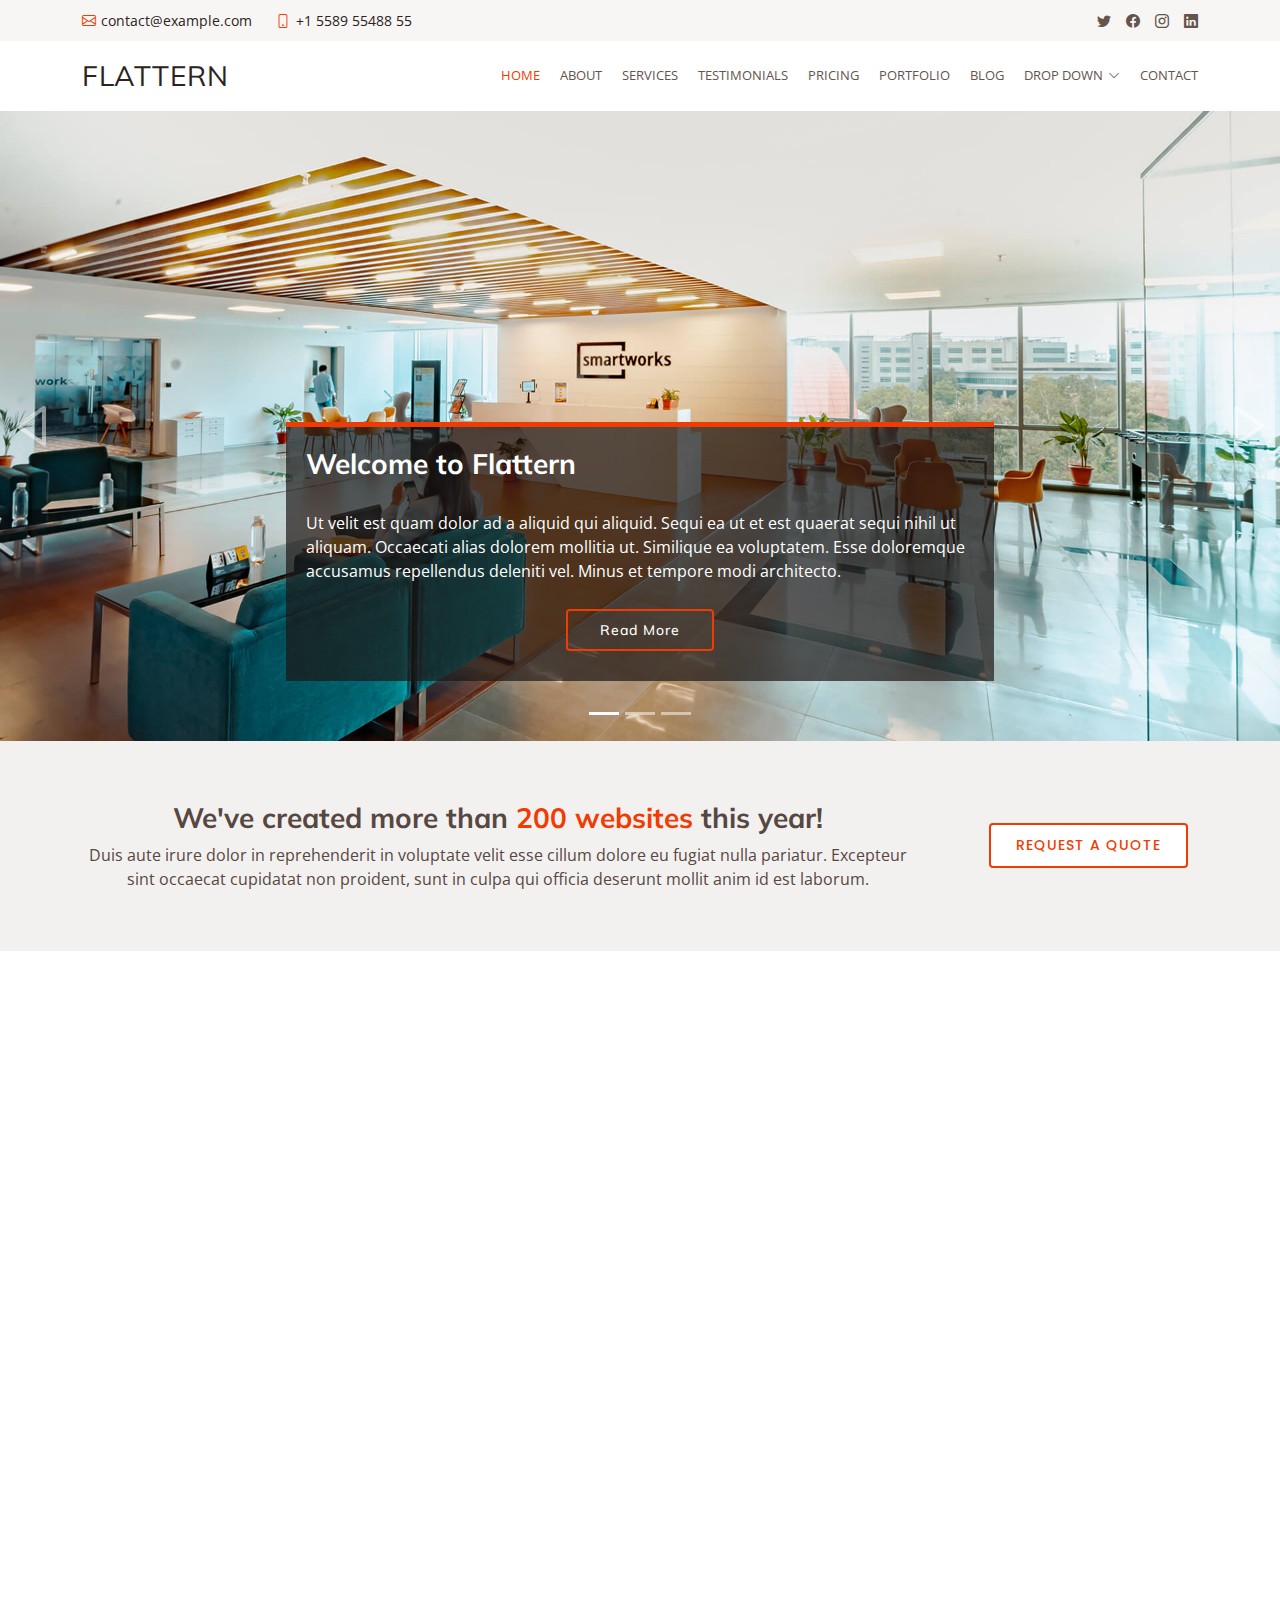
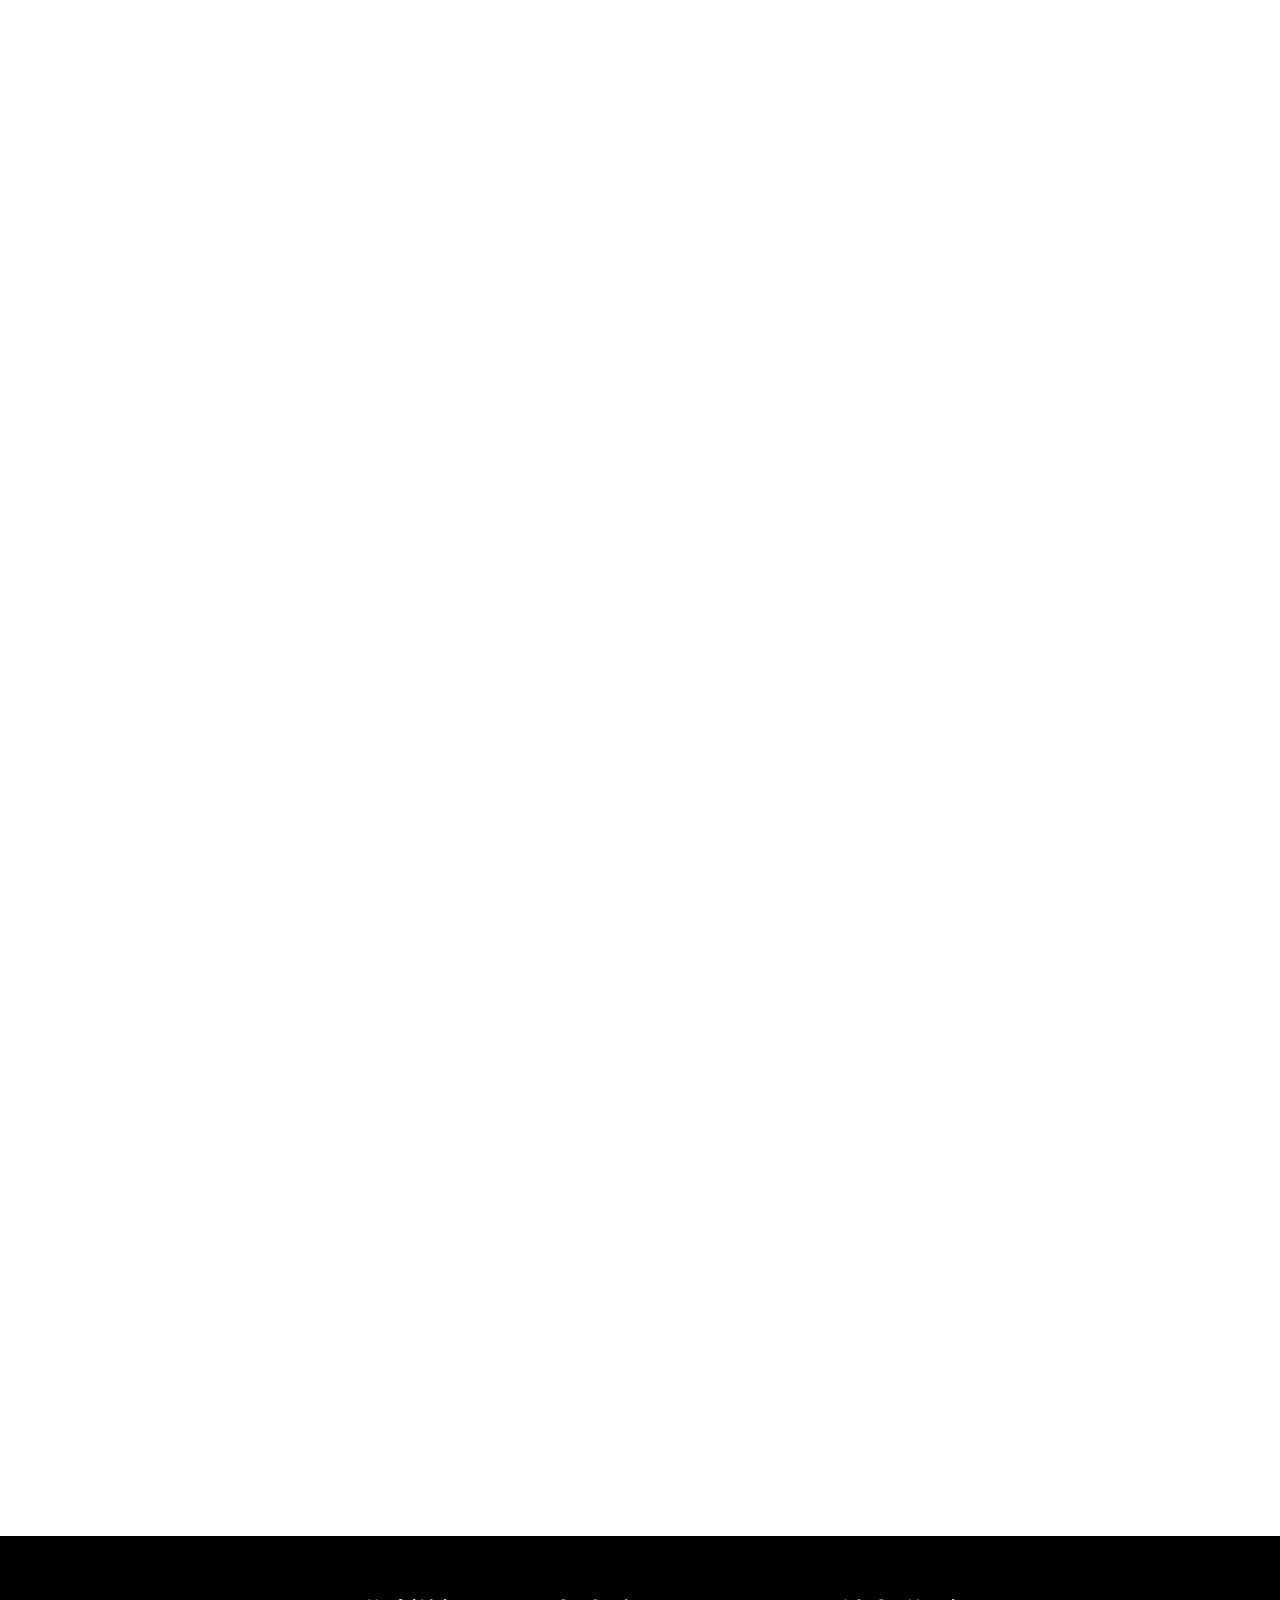
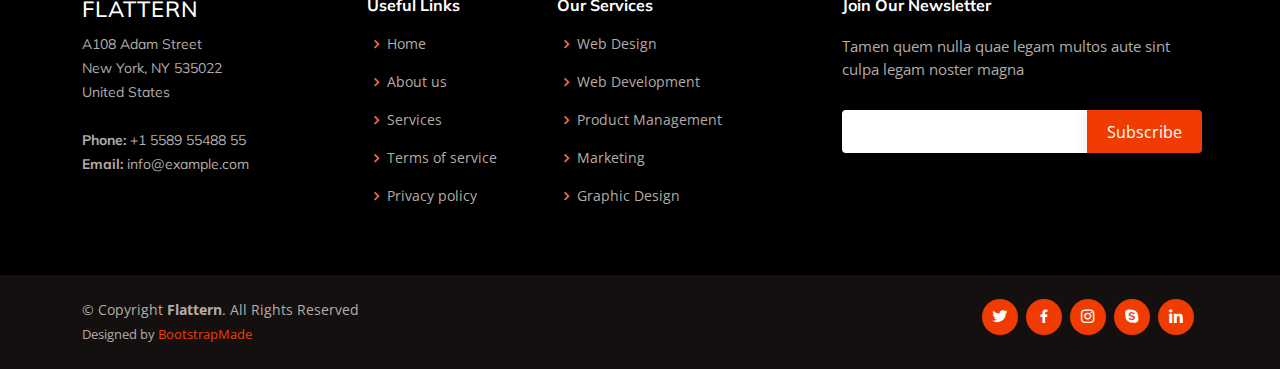
==== index.html @ 5ce844ac "'init'" ====
<!DOCTYPE html>
<html lang="en">

<head>
  <meta charset="utf-8">
  <meta content="width=device-width, initial-scale=1.0" name="viewport">

  <title>Flattern Bootstrap Template - Index</title>
  <meta content="" name="description">
  <meta content="" name="keywords">

  <!-- Favicons -->
  <link href="assets/img/favicon.png" rel="icon">
  <link href="assets/img/apple-touch-icon.png" rel="apple-touch-icon">

  <!-- Google Fonts -->
  <link href="https://fonts.googleapis.com/css?family=Open+Sans:300,300i,400,400i,600,600i,700,700i|Muli:300,300i,400,400i,500,500i,600,600i,700,700i|Poppins:300,300i,400,400i,500,500i,600,600i,700,700i" rel="stylesheet">

  <!-- Vendor CSS Files -->
  <link href="assets/vendor/animate.css/animate.min.css" rel="stylesheet">
  <link href="assets/vendor/aos/aos.css" rel="stylesheet">
  <link href="assets/vendor/bootstrap/css/bootstrap.min.css" rel="stylesheet">
  <link href="assets/vendor/bootstrap-icons/bootstrap-icons.css" rel="stylesheet">
  <link href="assets/vendor/boxicons/css/boxicons.min.css" rel="stylesheet">
  <link href="assets/vendor/glightbox/css/glightbox.min.css" rel="stylesheet">
  <link href="assets/vendor/swiper/swiper-bundle.min.css" rel="stylesheet">

  <!-- Template Main CSS File -->
  <link href="assets/css/style.css" rel="stylesheet">

  <!-- =======================================================
  * Template Name: Flattern - v4.0.1
  * Template URL: https://bootstrapmade.com/flattern-multipurpose-bootstrap-template/
  * Author: BootstrapMade.com
  * License: https://bootstrapmade.com/license/
  ======================================================== -->
</head>

<body>

  <!-- ======= Top Bar ======= -->
  <section id="topbar" class="d-flex align-items-center">
    <div class="container d-flex justify-content-center justify-content-md-between">
      <div class="contact-info d-flex align-items-center">
        <i class="bi bi-envelope d-flex align-items-center"><a href="mailto:contact@example.com">contact@example.com</a></i>
        <i class="bi bi-phone d-flex align-items-center ms-4"><span>+1 5589 55488 55</span></i>
      </div>
      <div class="social-links d-none d-md-flex align-items-center">
        <a href="#" class="twitter"><i class="bi bi-twitter"></i></a>
        <a href="#" class="facebook"><i class="bi bi-facebook"></i></a>
        <a href="#" class="instagram"><i class="bi bi-instagram"></i></a>
        <a href="#" class="linkedin"><i class="bi bi-linkedin"></i></i></a>
      </div>
    </div>
  </section>

  <!-- ======= Header ======= -->
  <header id="header" class="d-flex align-items-center">
    <div class="container d-flex justify-content-between">

      <div class="logo">
        <h1 class="text-light"><a href="index.html">Flattern</a></h1>
        <!-- Uncomment below if you prefer to use an image logo -->
        <!-- <a href="index.html"><img src="assets/img/logo.png" alt="" class="img-fluid"></a>-->
      </div>

      <nav id="navbar" class="navbar">
        <ul>
          <li><a class="active" href="index.html">Home</a></li>
          <li><a href="about.html">About</a></li>
          <li><a href="services.html">Services</a></li>
          <li><a href="testimonials.html">Testimonials</a></li>
          <li><a href="pricing.html">Pricing</a></li>
          <li><a href="portfolio.html">Portfolio</a></li>
          <li><a href="blog.html">Blog</a></li>
          <li class="dropdown"><a href="#"><span>Drop Down</span> <i class="bi bi-chevron-down"></i></a>
            <ul>
              <li><a href="#">Drop Down 1</a></li>
              <li class="dropdown"><a href="#"><span>Deep Drop Down</span> <i class="bi bi-chevron-right"></i></a>
                <ul>
                  <li><a href="#">Deep Drop Down 1</a></li>
                  <li><a href="#">Deep Drop Down 2</a></li>
                  <li><a href="#">Deep Drop Down 3</a></li>
                  <li><a href="#">Deep Drop Down 4</a></li>
                  <li><a href="#">Deep Drop Down 5</a></li>
                </ul>
              </li>
              <li><a href="#">Drop Down 2</a></li>
              <li><a href="#">Drop Down 3</a></li>
              <li><a href="#">Drop Down 4</a></li>
            </ul>
          </li>
          <li><a href="contact.html">Contact</a></li>
        </ul>
        <i class="bi bi-list mobile-nav-toggle"></i>
      </nav><!-- .navbar -->

    </div>
  </header><!-- End Header -->

  <!-- ======= Hero Section ======= -->
  <section id="hero">
    <div id="heroCarousel" data-bs-interval="5000" class="carousel slide carousel-fade" data-bs-ride="carousel">

      <div class="carousel-inner" role="listbox">

        <!-- Slide 1 -->
        <div class="carousel-item active" style="background-image: url(assets/img/slide/slide-1.jpg);">
          <div class="carousel-container">
            <div class="carousel-content animate__animated animate__fadeInUp">
              <h2>Welcome to <span>Flattern</span></h2>
              <p>Ut velit est quam dolor ad a aliquid qui aliquid. Sequi ea ut et est quaerat sequi nihil ut aliquam. Occaecati alias dolorem mollitia ut. Similique ea voluptatem. Esse doloremque accusamus repellendus deleniti vel. Minus et tempore modi architecto.</p>
              <div class="text-center"><a href="" class="btn-get-started">Read More</a></div>
            </div>
          </div>
        </div>

        <!-- Slide 2 -->
        <div class="carousel-item" style="background-image: url(assets/img/slide/slide-2.jpg);">
          <div class="carousel-container">
            <div class="carousel-content animate__animated animate__fadeInUp">
              <h2>Lorem Ipsum Dolor</h2>
              <p>Ut velit est quam dolor ad a aliquid qui aliquid. Sequi ea ut et est quaerat sequi nihil ut aliquam. Occaecati alias dolorem mollitia ut. Similique ea voluptatem. Esse doloremque accusamus repellendus deleniti vel. Minus et tempore modi architecto.</p>
              <div class="text-center"><a href="" class="btn-get-started">Read More</a></div>
            </div>
          </div>
        </div>

        <!-- Slide 3 -->
        <div class="carousel-item" style="background-image: url(assets/img/slide/slide-3.jpg);">
          <div class="carousel-container">
            <div class="carousel-content animate__animated animate__fadeInUp">
              <h2>Sequi ea ut et est quaerat</h2>
              <p>Ut velit est quam dolor ad a aliquid qui aliquid. Sequi ea ut et est quaerat sequi nihil ut aliquam. Occaecati alias dolorem mollitia ut. Similique ea voluptatem. Esse doloremque accusamus repellendus deleniti vel. Minus et tempore modi architecto.</p>
              <div class="text-center"><a href="" class="btn-get-started">Read More</a></div>
            </div>
          </div>
        </div>

      </div>

      <a class="carousel-control-prev" href="#heroCarousel" role="button" data-bs-slide="prev">
        <span class="carousel-control-prev-icon bx bx-left-arrow" aria-hidden="true"></span>
      </a>

      <a class="carousel-control-next" href="#heroCarousel" role="button" data-bs-slide="next">
        <span class="carousel-control-next-icon bx bx-right-arrow" aria-hidden="true"></span>
      </a>

      <ol class="carousel-indicators" id="hero-carousel-indicators"></ol>

    </div>
  </section><!-- End Hero -->

  <main id="main">

    <!-- ======= Cta Section ======= -->
    <section id="cta" class="cta">
      <div class="container">

        <div class="row">
          <div class="col-lg-9 text-center text-lg-left">
            <h3>We've created more than <span>200 websites</span> this year!</h3>
            <p> Duis aute irure dolor in reprehenderit in voluptate velit esse cillum dolore eu fugiat nulla pariatur. Excepteur sint occaecat cupidatat non proident, sunt in culpa qui officia deserunt mollit anim id est laborum.</p>
          </div>
          <div class="col-lg-3 cta-btn-container text-center">
            <a class="cta-btn align-middle" href="#">Request a quote</a>
          </div>
        </div>

      </div>
    </section><!-- End Cta Section -->

    <!-- ======= Services Section ======= -->
    <section id="services" class="services">
      <div class="container">

        <div class="row">
          <div class="col-lg-4 col-md-6">
            <div class="icon-box" data-aos="fade-up">
              <div class="icon"><i class="bi bi-briefcase"></i></div>
              <h4 class="title"><a href="">Lorem Ipsum</a></h4>
              <p class="description">Voluptatum deleniti atque corrupti quos dolores et quas molestias excepturi sint occaecati cupiditate non provident</p>
            </div>
          </div>
          <div class="col-lg-4 col-md-6">
            <div class="icon-box" data-aos="fade-up" data-aos-delay="100">
              <div class="icon"><i class="bi bi-card-checklist"></i></div>
              <h4 class="title"><a href="">Dolor Sitema</a></h4>
              <p class="description">Minim veniam, quis nostrud exercitation ullamco laboris nisi ut aliquip ex ea commodo consequat tarad limino ata</p>
            </div>
          </div>
          <div class="col-lg-4 col-md-6">
            <div class="icon-box" data-aos="fade-up" data-aos-delay="200">
              <div class="icon"><i class="bi bi-bar-chart"></i></div>
              <h4 class="title"><a href="">Sed ut perspiciatis</a></h4>
              <p class="description">Duis aute irure dolor in reprehenderit in voluptate velit esse cillum dolore eu fugiat nulla pariatur</p>
            </div>
          </div>
          <div class="col-lg-4 col-md-6">
            <div class="icon-box" data-aos="fade-up" data-aos-delay="200">
              <div class="icon"><i class="bi bi-binoculars"></i></div>
              <h4 class="title"><a href="">Magni Dolores</a></h4>
              <p class="description">Excepteur sint occaecat cupidatat non proident, sunt in culpa qui officia deserunt mollit anim id est laborum</p>
            </div>
          </div>
          <div class="col-lg-4 col-md-6">
            <div class="icon-box" data-aos="fade-up" data-aos-delay="300">
              <div class="icon"><i class="bi bi-brightness-high"></i></div>
              <h4 class="title"><a href="">Nemo Enim</a></h4>
              <p class="description">At vero eos et accusamus et iusto odio dignissimos ducimus qui blanditiis praesentium voluptatum deleniti atque</p>
            </div>
          </div>
          <div class="col-lg-4 col-md-6">
            <div class="icon-box" data-aos="fade-up" data-aos-delay="400">
              <div class="icon"><i class="bi bi-calendar4-week"></i></div>
              <h4 class="title"><a href="">Eiusmod Tempor</a></h4>
              <p class="description">Et harum quidem rerum facilis est et expedita distinctio. Nam libero tempore, cum soluta nobis est eligendi</p>
            </div>
          </div>
        </div>

      </div>
    </section><!-- End Services Section -->

    <!-- ======= Portfolio Section ======= -->
    <section id="portfolio" class="portfolio">
      <div class="container">

        <div class="row" data-aos="fade-up">
          <div class="col-lg-12 d-flex justify-content-center">
            <ul id="portfolio-flters">
              <li data-filter="*" class="filter-active">All</li>
              <li data-filter=".filter-app">App</li>
              <li data-filter=".filter-card">Card</li>
              <li data-filter=".filter-web">Web</li>
            </ul>
          </div>
        </div>

        <div class="row portfolio-container" data-aos="fade-up">

          <div class="col-lg-4 col-md-6 portfolio-item filter-app">
            <img src="assets/img/portfolio/portfolio-1.jpg" class="img-fluid" alt="">
            <div class="portfolio-info">
              <h4>App 1</h4>
              <p>App</p>
              <a href="assets/img/portfolio/portfolio-1.jpg" data-gallery="portfolioGallery" class="portfolio-lightbox preview-link" title="App 1"><i class="bx bx-plus"></i></a>
              <a href="portfolio-details.html" class="details-link" title="More Details"><i class="bx bx-link"></i></a>
            </div>
          </div>

          <div class="col-lg-4 col-md-6 portfolio-item filter-web">
            <img src="assets/img/portfolio/portfolio-2.jpg" class="img-fluid" alt="">
            <div class="portfolio-info">
              <h4>Web 3</h4>
              <p>Web</p>
              <a href="assets/img/portfolio/portfolio-2.jpg" data-gallery="portfolioGallery" class="portfolio-lightbox preview-link" title="Web 3"><i class="bx bx-plus"></i></a>
              <a href="portfolio-details.html" class="details-link" title="More Details"><i class="bx bx-link"></i></a>
            </div>
          </div>

          <div class="col-lg-4 col-md-6 portfolio-item filter-app">
            <img src="assets/img/portfolio/portfolio-3.jpg" class="img-fluid" alt="">
            <div class="portfolio-info">
              <h4>App 2</h4>
              <p>App</p>
              <a href="assets/img/portfolio/portfolio-3.jpg" data-gallery="portfolioGallery" class="portfolio-lightbox preview-link" title="App 2"><i class="bx bx-plus"></i></a>
              <a href="portfolio-details.html" class="details-link" title="More Details"><i class="bx bx-link"></i></a>
            </div>
          </div>

          <div class="col-lg-4 col-md-6 portfolio-item filter-card">
            <img src="assets/img/portfolio/portfolio-4.jpg" class="img-fluid" alt="">
            <div class="portfolio-info">
              <h4>Card 2</h4>
              <p>Card</p>
              <a href="assets/img/portfolio/portfolio-4.jpg" data-gallery="portfolioGallery" class="portfolio-lightbox preview-link" title="Card 2"><i class="bx bx-plus"></i></a>
              <a href="portfolio-details.html" class="details-link" title="More Details"><i class="bx bx-link"></i></a>
            </div>
          </div>

          <div class="col-lg-4 col-md-6 portfolio-item filter-web">
            <img src="assets/img/portfolio/portfolio-5.jpg" class="img-fluid" alt="">
            <div class="portfolio-info">
              <h4>Web 2</h4>
              <p>Web</p>
              <a href="assets/img/portfolio/portfolio-5.jpg" data-gallery="portfolioGallery" class="portfolio-lightbox preview-link" title="Web 2"><i class="bx bx-plus"></i></a>
              <a href="portfolio-details.html" class="details-link" title="More Details"><i class="bx bx-link"></i></a>
            </div>
          </div>

          <div class="col-lg-4 col-md-6 portfolio-item filter-app">
            <img src="assets/img/portfolio/portfolio-6.jpg" class="img-fluid" alt="">
            <div class="portfolio-info">
              <h4>App 3</h4>
              <p>App</p>
              <a href="assets/img/portfolio/portfolio-6.jpg" data-gallery="portfolioGallery" class="portfolio-lightbox preview-link" title="App 3"><i class="bx bx-plus"></i></a>
              <a href="portfolio-details.html" class="details-link" title="More Details"><i class="bx bx-link"></i></a>
            </div>
          </div>

          <div class="col-lg-4 col-md-6 portfolio-item filter-card">
            <img src="assets/img/portfolio/portfolio-7.jpg" class="img-fluid" alt="">
            <div class="portfolio-info">
              <h4>Card 1</h4>
              <p>Card</p>
              <a href="assets/img/portfolio/portfolio-7.jpg" data-gallery="portfolioGallery" class="portfolio-lightbox preview-link" title="Card 1"><i class="bx bx-plus"></i></a>
              <a href="portfolio-details.html" class="details-link" title="More Details"><i class="bx bx-link"></i></a>
            </div>
          </div>

          <div class="col-lg-4 col-md-6 portfolio-item filter-card">
            <img src="assets/img/portfolio/portfolio-8.jpg" class="img-fluid" alt="">
            <div class="portfolio-info">
              <h4>Card 3</h4>
              <p>Card</p>
              <a href="assets/img/portfolio/portfolio-8.jpg" data-gallery="portfolioGallery" class="portfolio-lightbox preview-link" title="Card 3"><i class="bx bx-plus"></i></a>
              <a href="portfolio-details.html" class="details-link" title="More Details"><i class="bx bx-link"></i></a>
            </div>
          </div>

          <div class="col-lg-4 col-md-6 portfolio-item filter-web">
            <img src="assets/img/portfolio/portfolio-9.jpg" class="img-fluid" alt="">
            <div class="portfolio-info">
              <h4>Web 3</h4>
              <p>Web</p>
              <a href="assets/img/portfolio/portfolio-9.jpg" data-gallery="portfolioGallery" class="portfolio-lightbox preview-link" title="Web 3"><i class="bx bx-plus"></i></a>
              <a href="portfolio-details.html" class="details-link" title="More Details"><i class="bx bx-link"></i></a>
            </div>
          </div>

        </div>

      </div>
    </section><!-- End Portfolio Section -->

    <!-- ======= Our Clients Section ======= -->
    <section id="clients" class="clients">
      <div class="container">

        <div class="section-title" data-aos="fade-up">
          <h2>Our <strong>Clients</strong></h2>
          <p>Magnam dolores commodi suscipit. Necessitatibus eius consequatur ex aliquid fuga eum quidem. Sit sint consectetur velit. Quisquam quos quisquam cupiditate. Et nemo qui impedit suscipit alias ea. Quia fugiat sit in iste officiis commodi quidem hic quas.</p>
        </div>

        <div class="row no-gutters clients-wrap clearfix" data-aos="fade-up">

          <div class="col-lg-3 col-md-4 col-xs-6">
            <div class="client-logo">
              <img src="assets/img/clients/client-1.png" class="img-fluid" alt="">
            </div>
          </div>

          <div class="col-lg-3 col-md-4 col-xs-6">
            <div class="client-logo">
              <img src="assets/img/clients/client-2.png" class="img-fluid" alt="">
            </div>
          </div>

          <div class="col-lg-3 col-md-4 col-xs-6">
            <div class="client-logo">
              <img src="assets/img/clients/client-3.png" class="img-fluid" alt="">
            </div>
          </div>

          <div class="col-lg-3 col-md-4 col-xs-6">
            <div class="client-logo">
              <img src="assets/img/clients/client-4.png" class="img-fluid" alt="">
            </div>
          </div>

          <div class="col-lg-3 col-md-4 col-xs-6">
            <div class="client-logo">
              <img src="assets/img/clients/client-5.png" class="img-fluid" alt="">
            </div>
          </div>

          <div class="col-lg-3 col-md-4 col-xs-6">
            <div class="client-logo">
              <img src="assets/img/clients/client-6.png" class="img-fluid" alt="">
            </div>
          </div>

          <div class="col-lg-3 col-md-4 col-xs-6">
            <div class="client-logo">
              <img src="assets/img/clients/client-7.png" class="img-fluid" alt="">
            </div>
          </div>

          <div class="col-lg-3 col-md-4 col-xs-6">
            <div class="client-logo">
              <img src="assets/img/clients/client-8.png" class="img-fluid" alt="">
            </div>
          </div>

        </div>

      </div>
    </section><!-- End Our Clients Section -->

  </main><!-- End #main -->

  <!-- ======= Footer ======= -->
  <footer id="footer">

    <div class="footer-top">
      <div class="container">
        <div class="row">

          <div class="col-lg-3 col-md-6 footer-contact">
            <h3>Flattern</h3>
            <p>
              A108 Adam Street <br>
              New York, NY 535022<br>
              United States <br><br>
              <strong>Phone:</strong> +1 5589 55488 55<br>
              <strong>Email:</strong> info@example.com<br>
            </p>
          </div>

          <div class="col-lg-2 col-md-6 footer-links">
            <h4>Useful Links</h4>
            <ul>
              <li><i class="bx bx-chevron-right"></i> <a href="#">Home</a></li>
              <li><i class="bx bx-chevron-right"></i> <a href="#">About us</a></li>
              <li><i class="bx bx-chevron-right"></i> <a href="#">Services</a></li>
              <li><i class="bx bx-chevron-right"></i> <a href="#">Terms of service</a></li>
              <li><i class="bx bx-chevron-right"></i> <a href="#">Privacy policy</a></li>
            </ul>
          </div>

          <div class="col-lg-3 col-md-6 footer-links">
            <h4>Our Services</h4>
            <ul>
              <li><i class="bx bx-chevron-right"></i> <a href="#">Web Design</a></li>
              <li><i class="bx bx-chevron-right"></i> <a href="#">Web Development</a></li>
              <li><i class="bx bx-chevron-right"></i> <a href="#">Product Management</a></li>
              <li><i class="bx bx-chevron-right"></i> <a href="#">Marketing</a></li>
              <li><i class="bx bx-chevron-right"></i> <a href="#">Graphic Design</a></li>
            </ul>
          </div>

          <div class="col-lg-4 col-md-6 footer-newsletter">
            <h4>Join Our Newsletter</h4>
            <p>Tamen quem nulla quae legam multos aute sint culpa legam noster magna</p>
            <form action="" method="post">
              <input type="email" name="email"><input type="submit" value="Subscribe">
            </form>
          </div>

        </div>
      </div>
    </div>

    <div class="container d-md-flex py-4">

      <div class="me-md-auto text-center text-md-start">
        <div class="copyright">
          &copy; Copyright <strong><span>Flattern</span></strong>. All Rights Reserved
        </div>
        <div class="credits">
          <!-- All the links in the footer should remain intact. -->
          <!-- You can delete the links only if you purchased the pro version. -->
          <!-- Licensing information: https://bootstrapmade.com/license/ -->
          <!-- Purchase the pro version with working PHP/AJAX contact form: https://bootstrapmade.com/flattern-multipurpose-bootstrap-template/ -->
          Designed by <a href="https://bootstrapmade.com/">BootstrapMade</a>
        </div>
      </div>
      <div class="social-links text-center text-md-right pt-3 pt-md-0">
        <a href="#" class="twitter"><i class="bx bxl-twitter"></i></a>
        <a href="#" class="facebook"><i class="bx bxl-facebook"></i></a>
        <a href="#" class="instagram"><i class="bx bxl-instagram"></i></a>
        <a href="#" class="google-plus"><i class="bx bxl-skype"></i></a>
        <a href="#" class="linkedin"><i class="bx bxl-linkedin"></i></a>
      </div>
    </div>
  </footer><!-- End Footer -->

  <a href="#" class="back-to-top d-flex align-items-center justify-content-center"><i class="bi bi-arrow-up-short"></i></a>

  <!-- Vendor JS Files -->
  <script src="assets/vendor/aos/aos.js"></script>
  <script src="assets/vendor/bootstrap/js/bootstrap.bundle.min.js"></script>
  <script src="assets/vendor/glightbox/js/glightbox.min.js"></script>
  <script src="assets/vendor/isotope-layout/isotope.pkgd.min.js"></script>
  <script src="assets/vendor/php-email-form/validate.js"></script>
  <script src="assets/vendor/swiper/swiper-bundle.min.js"></script>
  <script src="assets/vendor/waypoints/noframework.waypoints.js"></script>

  <!-- Template Main JS File -->
  <script src="assets/js/main.js"></script>

</body>

</html>
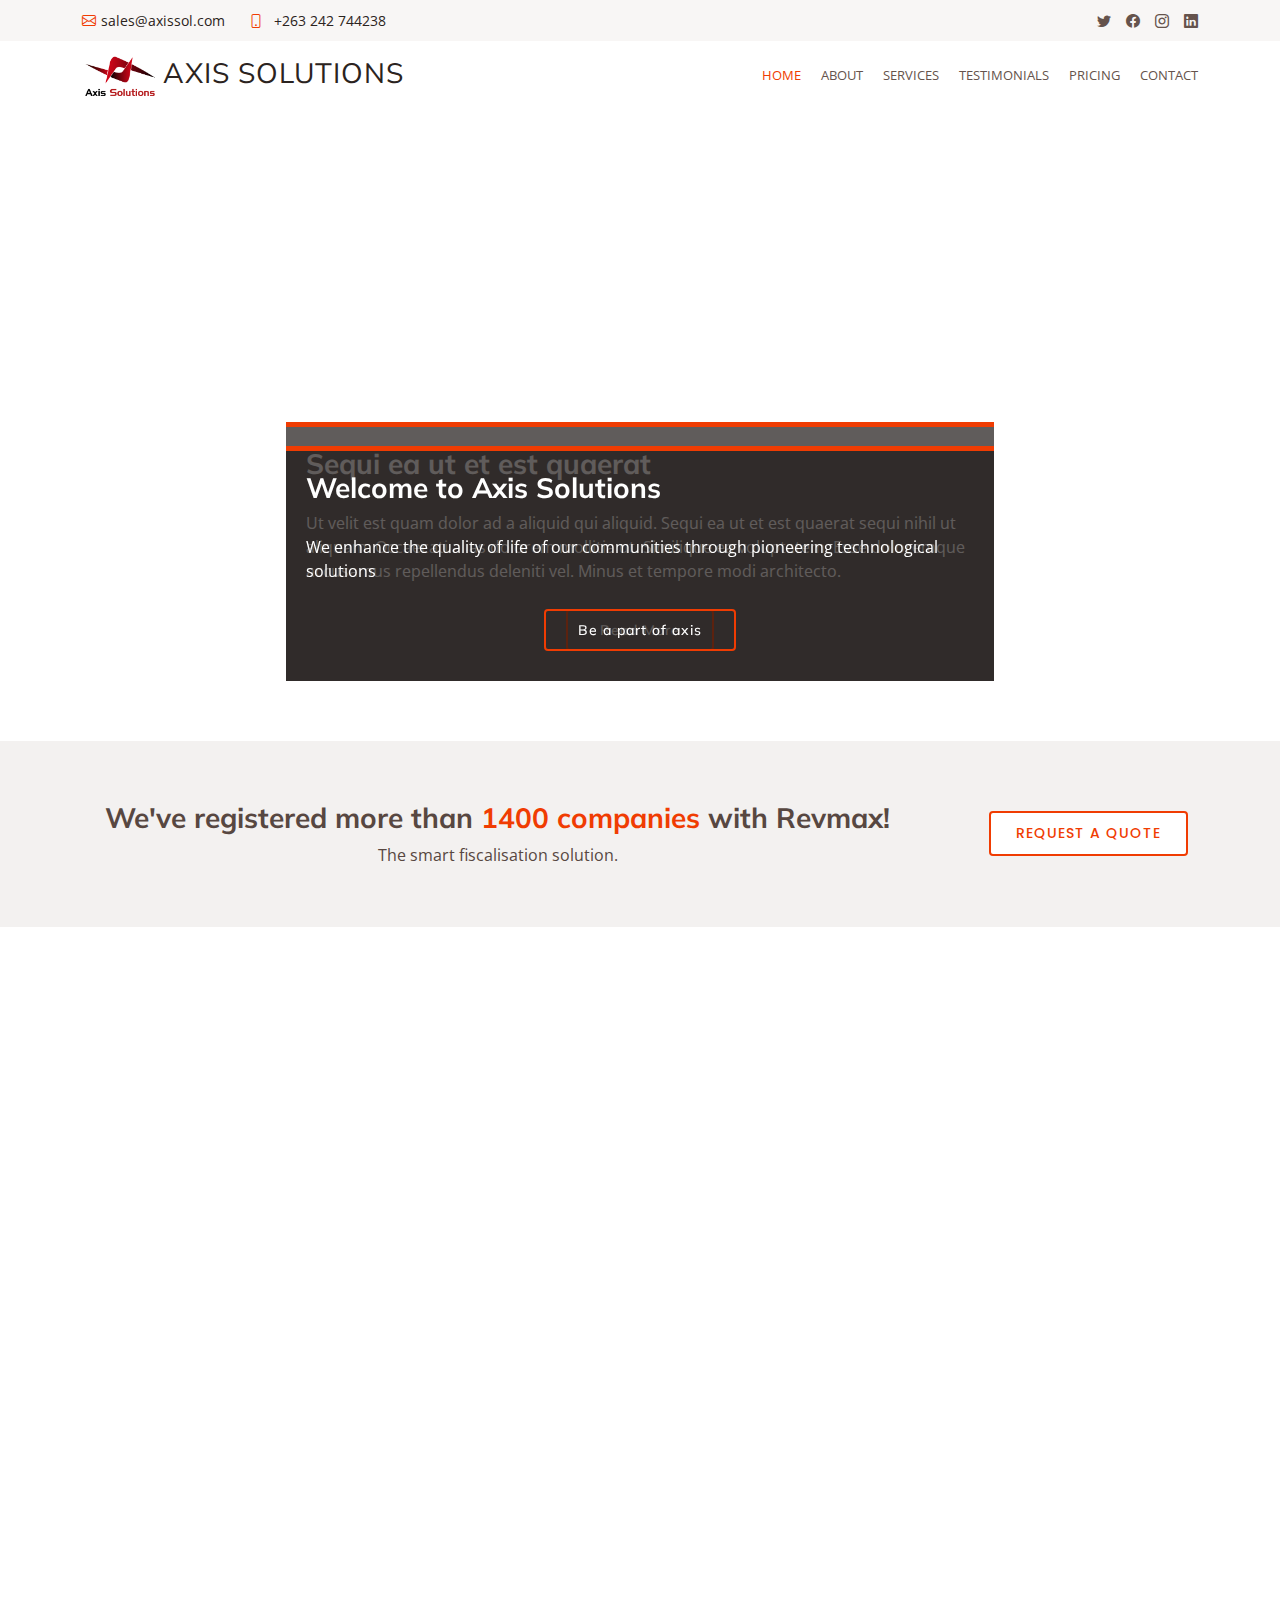
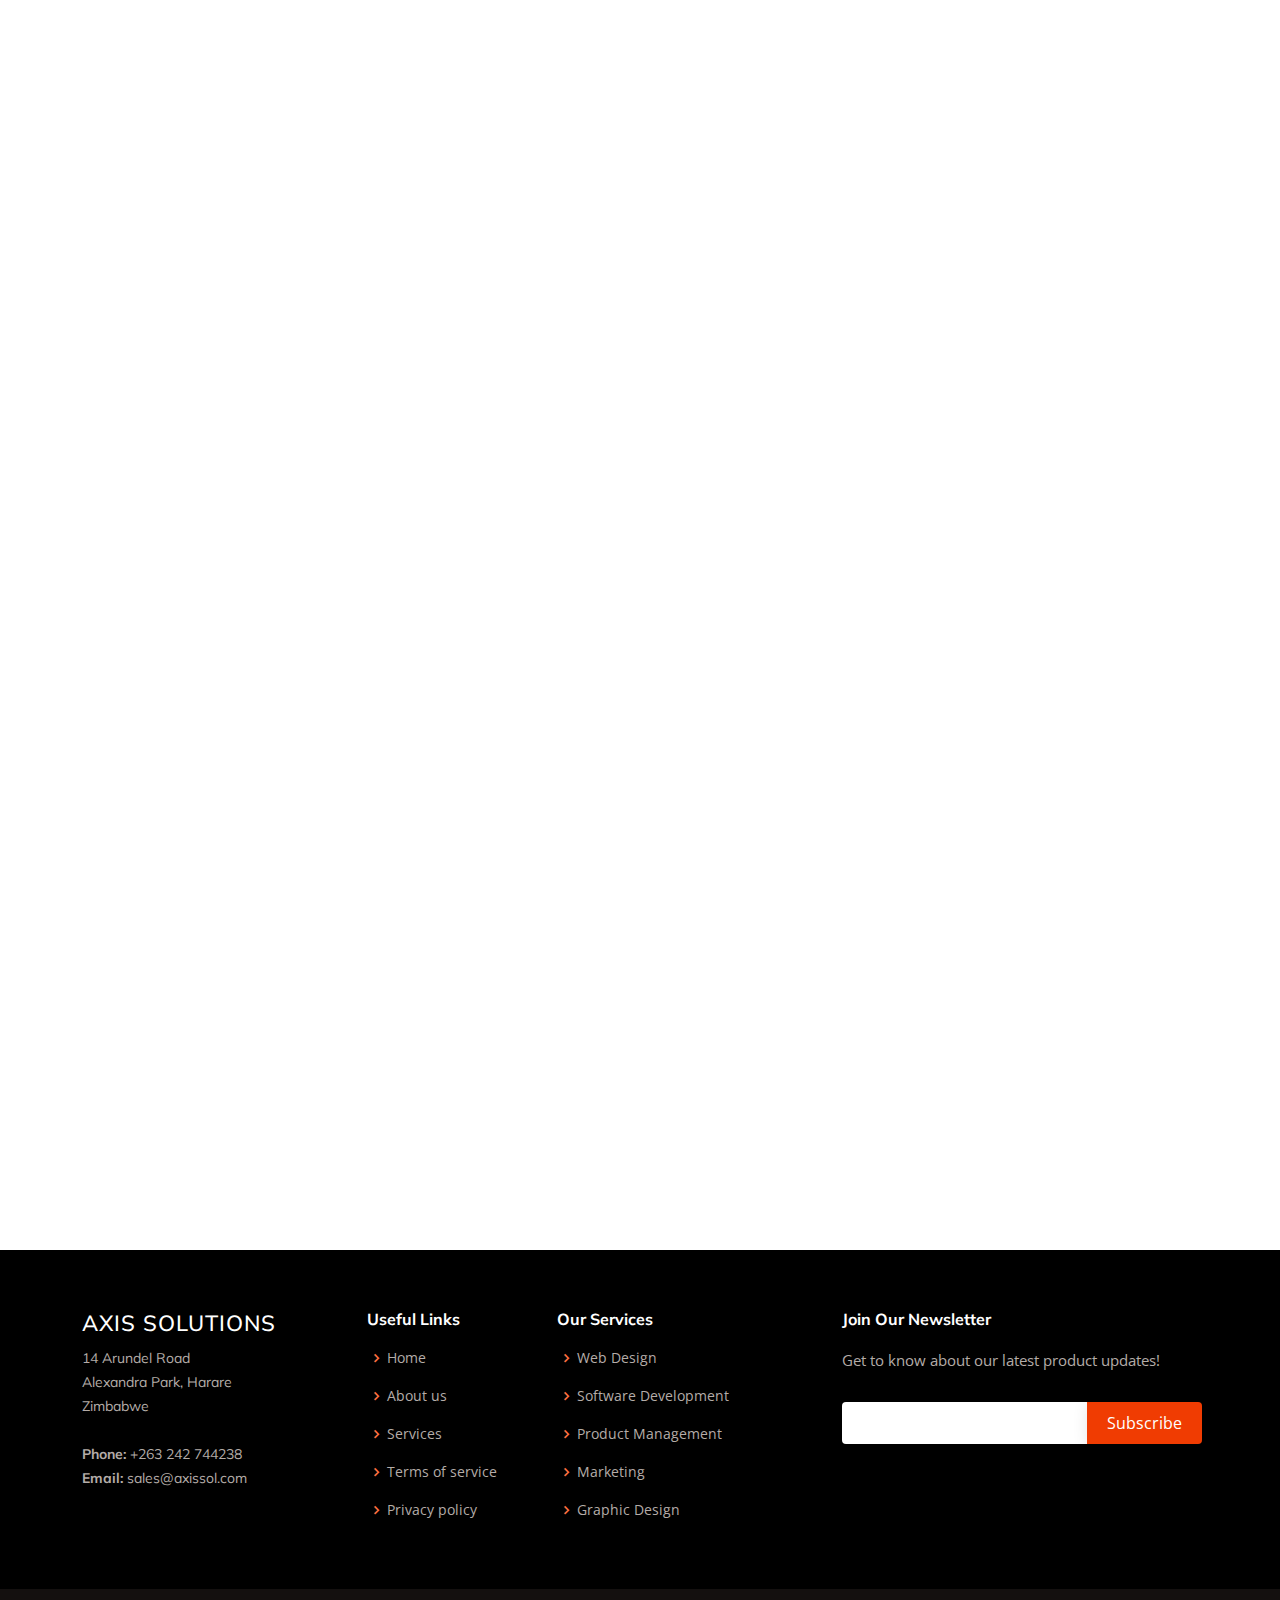
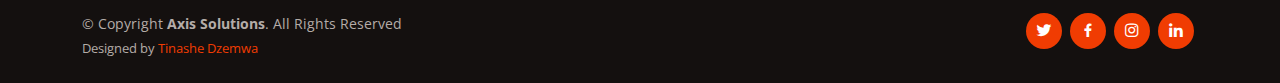
==== commit b72313d8: "demo 1" ====
--- a/index.html
+++ b/index.html
@@ -5,7 +5,7 @@
   <meta charset="utf-8">
   <meta content="width=device-width, initial-scale=1.0" name="viewport">
 
-  <title>Flattern Bootstrap Template - Index</title>
+  <title>Axis Solutions -  Mobility Agility Security</title>
   <meta content="" name="description">
   <meta content="" name="keywords">
 
@@ -28,12 +28,6 @@
   <!-- Template Main CSS File -->
   <link href="assets/css/style.css" rel="stylesheet">
 
-  <!-- =======================================================
-  * Template Name: Flattern - v4.0.1
-  * Template URL: https://bootstrapmade.com/flattern-multipurpose-bootstrap-template/
-  * Author: BootstrapMade.com
-  * License: https://bootstrapmade.com/license/
-  ======================================================== -->
 </head>
 
 <body>
@@ -42,14 +36,14 @@
   <section id="topbar" class="d-flex align-items-center">
     <div class="container d-flex justify-content-center justify-content-md-between">
       <div class="contact-info d-flex align-items-center">
-        <i class="bi bi-envelope d-flex align-items-center"><a href="mailto:contact@example.com">contact@example.com</a></i>
-        <i class="bi bi-phone d-flex align-items-center ms-4"><span>+1 5589 55488 55</span></i>
+        <i class="bi bi-envelope d-flex align-items-center"><a href="mailto:contact@example.com">sales@axissol.com</a></i>
+        <i class="bi bi-phone d-flex align-items-center ms-4"><span><a href="tel:+263242744238">+263 242 744238</a></span></i>
       </div>
       <div class="social-links d-none d-md-flex align-items-center">
-        <a href="#" class="twitter"><i class="bi bi-twitter"></i></a>
-        <a href="#" class="facebook"><i class="bi bi-facebook"></i></a>
+        <a href="https://twitter.com/axis_africa" class="twitter"><i class="bi bi-twitter"></i></a>
+        <a href="https://www.facebook.com/axissolutionsafrica" class="facebook"><i class="bi bi-facebook"></i></a>
         <a href="#" class="instagram"><i class="bi bi-instagram"></i></a>
-        <a href="#" class="linkedin"><i class="bi bi-linkedin"></i></i></a>
+        <a href="https://www.linkedin.com/company/axissolutionsafrica/mycompany/" class="linkedin"><i class="bi bi-linkedin"></i></i></a>
       </div>
     </div>
   </section>
@@ -59,9 +53,10 @@
     <div class="container d-flex justify-content-between">
 
       <div class="logo">
-        <h1 class="text-light"><a href="index.html">Flattern</a></h1>
+        <span>
+        <h1 class="text-light"><img src="assets/img/favicon.png" alt="" class="img-fluid"><a href="index.html"> Axis Solutions</a></h1></span>
         <!-- Uncomment below if you prefer to use an image logo -->
-        <!-- <a href="index.html"><img src="assets/img/logo.png" alt="" class="img-fluid"></a>-->
+        <!-- <a href="index.html"><img src="assets/img/favicon.png" alt="" class="img-fluid"></a>-->
       </div>
 
       <nav id="navbar" class="navbar">
@@ -71,25 +66,7 @@
           <li><a href="services.html">Services</a></li>
           <li><a href="testimonials.html">Testimonials</a></li>
           <li><a href="pricing.html">Pricing</a></li>
-          <li><a href="portfolio.html">Portfolio</a></li>
-          <li><a href="blog.html">Blog</a></li>
-          <li class="dropdown"><a href="#"><span>Drop Down</span> <i class="bi bi-chevron-down"></i></a>
-            <ul>
-              <li><a href="#">Drop Down 1</a></li>
-              <li class="dropdown"><a href="#"><span>Deep Drop Down</span> <i class="bi bi-chevron-right"></i></a>
-                <ul>
-                  <li><a href="#">Deep Drop Down 1</a></li>
-                  <li><a href="#">Deep Drop Down 2</a></li>
-                  <li><a href="#">Deep Drop Down 3</a></li>
-                  <li><a href="#">Deep Drop Down 4</a></li>
-                  <li><a href="#">Deep Drop Down 5</a></li>
-                </ul>
-              </li>
-              <li><a href="#">Drop Down 2</a></li>
-              <li><a href="#">Drop Down 3</a></li>
-              <li><a href="#">Drop Down 4</a></li>
-            </ul>
-          </li>
+          
           <li><a href="contact.html">Contact</a></li>
         </ul>
         <i class="bi bi-list mobile-nav-toggle"></i>
@@ -105,29 +82,34 @@
       <div class="carousel-inner" role="listbox">
 
         <!-- Slide 1 -->
-        <div class="carousel-item active" style="background-image: url(assets/img/slide/slide-1.jpg);">
+        <div class="carousel-item active" style="background-image: url(assets/img/slide/2.jpg);">
           <div class="carousel-container">
             <div class="carousel-content animate__animated animate__fadeInUp">
-              <h2>Welcome to <span>Flattern</span></h2>
-              <p>Ut velit est quam dolor ad a aliquid qui aliquid. Sequi ea ut et est quaerat sequi nihil ut aliquam. Occaecati alias dolorem mollitia ut. Similique ea voluptatem. Esse doloremque accusamus repellendus deleniti vel. Minus et tempore modi architecto.</p>
-              <div class="text-center"><a href="" class="btn-get-started">Read More</a></div>
+              <h2>Welcome to <span>Axis Solutions</span></h2>
+              <p>We enhance the quality of life of our communities through
+                pioneering technological solutions</p>
+              <div class="text-center"><a href="#" class="btn-get-started">Be a part of axis</a></div>
             </div>
           </div>
         </div>
 
         <!-- Slide 2 -->
-        <div class="carousel-item" style="background-image: url(assets/img/slide/slide-2.jpg);">
+        <div class="carousel-item" style="background-image: url(assets/img/slide/slide-2.png);">
           <div class="carousel-container">
             <div class="carousel-content animate__animated animate__fadeInUp">
-              <h2>Lorem Ipsum Dolor</h2>
-              <p>Ut velit est quam dolor ad a aliquid qui aliquid. Sequi ea ut et est quaerat sequi nihil ut aliquam. Occaecati alias dolorem mollitia ut. Similique ea voluptatem. Esse doloremque accusamus repellendus deleniti vel. Minus et tempore modi architecto.</p>
-              <div class="text-center"><a href="" class="btn-get-started">Read More</a></div>
+              <h2>Multi currency Fiscal devices in stock</h2>
+              <p>Our unique and cost effective fiscalisatiort solution 
+                allows you to receipt and invoice in both USD and
+                ZWL currencies with one continuous connection and
+                without switching fiscal devices or computers. That's
+                smart multi-currency fiscalisation!</p>
+              <div class="text-center"><a href="services.html" class="btn-get-started">Read More</a></div>
             </div>
           </div>
         </div>
 
         <!-- Slide 3 -->
-        <div class="carousel-item" style="background-image: url(assets/img/slide/slide-3.jpg);">
+        <div class="carous  el-item" style="background-image: url(assets/img/slide/slide-3.jpg);">
           <div class="carousel-container">
             <div class="carousel-content animate__animated animate__fadeInUp">
               <h2>Sequi ea ut et est quaerat</h2>
@@ -160,11 +142,11 @@
 
         <div class="row">
           <div class="col-lg-9 text-center text-lg-left">
-            <h3>We've created more than <span>200 websites</span> this year!</h3>
-            <p> Duis aute irure dolor in reprehenderit in voluptate velit esse cillum dolore eu fugiat nulla pariatur. Excepteur sint occaecat cupidatat non proident, sunt in culpa qui officia deserunt mollit anim id est laborum.</p>
+            <h3>We've registered more than <span>1400 companies</span> with Revmax!</h3>
+            <p> The smart fiscalisation solution.</p>
           </div>
           <div class="col-lg-3 cta-btn-container text-center">
-            <a class="cta-btn align-middle" href="#">Request a quote</a>
+            <a class="cta-btn align-middle" href="mailto:sales@axissol.com">Request a quote</a>
           </div>
         </div>
 
@@ -178,46 +160,26 @@
         <div class="row">
           <div class="col-lg-4 col-md-6">
             <div class="icon-box" data-aos="fade-up">
-              <div class="icon"><i class="bi bi-briefcase"></i></div>
-              <h4 class="title"><a href="">Lorem Ipsum</a></h4>
-              <p class="description">Voluptatum deleniti atque corrupti quos dolores et quas molestias excepturi sint occaecati cupiditate non provident</p>
+              <div class="icon"><i class="bi bi-key"></i></div>
+              <h4 class="title"><a href="">Security</a></h4>
+              <p class="description">We provide the best in class IT solutions for your home, small office and business enterprise. </p>
             </div>
           </div>
           <div class="col-lg-4 col-md-6">
             <div class="icon-box" data-aos="fade-up" data-aos-delay="100">
               <div class="icon"><i class="bi bi-card-checklist"></i></div>
-              <h4 class="title"><a href="">Dolor Sitema</a></h4>
-              <p class="description">Minim veniam, quis nostrud exercitation ullamco laboris nisi ut aliquip ex ea commodo consequat tarad limino ata</p>
+              <h4 class="title"><a href="">Data center</a></h4>
+              <p class="description">Our virtualisation, storage and backup technologies ensure business continuity with 99.999% high availability</p>
             </div>
           </div>
           <div class="col-lg-4 col-md-6">
             <div class="icon-box" data-aos="fade-up" data-aos-delay="200">
               <div class="icon"><i class="bi bi-bar-chart"></i></div>
-              <h4 class="title"><a href="">Sed ut perspiciatis</a></h4>
-              <p class="description">Duis aute irure dolor in reprehenderit in voluptate velit esse cillum dolore eu fugiat nulla pariatur</p>
-            </div>
-          </div>
-          <div class="col-lg-4 col-md-6">
-            <div class="icon-box" data-aos="fade-up" data-aos-delay="200">
-              <div class="icon"><i class="bi bi-binoculars"></i></div>
-              <h4 class="title"><a href="">Magni Dolores</a></h4>
-              <p class="description">Excepteur sint occaecat cupidatat non proident, sunt in culpa qui officia deserunt mollit anim id est laborum</p>
-            </div>
-          </div>
-          <div class="col-lg-4 col-md-6">
-            <div class="icon-box" data-aos="fade-up" data-aos-delay="300">
-              <div class="icon"><i class="bi bi-brightness-high"></i></div>
-              <h4 class="title"><a href="">Nemo Enim</a></h4>
-              <p class="description">At vero eos et accusamus et iusto odio dignissimos ducimus qui blanditiis praesentium voluptatum deleniti atque</p>
-            </div>
-          </div>
-          <div class="col-lg-4 col-md-6">
-            <div class="icon-box" data-aos="fade-up" data-aos-delay="400">
-              <div class="icon"><i class="bi bi-calendar4-week"></i></div>
-              <h4 class="title"><a href="">Eiusmod Tempor</a></h4>
-              <p class="description">Et harum quidem rerum facilis est et expedita distinctio. Nam libero tempore, cum soluta nobis est eligendi</p>
-            </div>
-          </div>
+              <h4 class="title"><a href="">Networking</a></h4>
+              <p class="description">A powerful network means everything is within reach, boosting productivity and encouraging information sharing</p>
+            </div>
+          </div>
+          
         </div>
 
       </div>
@@ -230,10 +192,12 @@
         <div class="row" data-aos="fade-up">
           <div class="col-lg-12 d-flex justify-content-center">
             <ul id="portfolio-flters">
-              <li data-filter="*" class="filter-active">All</li>
-              <li data-filter=".filter-app">App</li>
-              <li data-filter=".filter-card">Card</li>
-              <li data-filter=".filter-web">Web</li>
+              <li data-filter="*" class="filter-active">Our Team</li>
+              <!--li data-filter=".filter-app">Development</li>
+              <li data-filter=".filter-web">Technical</li>
+              <li data-filter=".filter-card">Sales</li>
+              <li data-filter=".filter-web">Helpdesk</li>
+              <li data-filter=".filter-app">Accounts</li-->
             </ul>
           </div>
         </div>
@@ -241,99 +205,88 @@
         <div class="row portfolio-container" data-aos="fade-up">
 
           <div class="col-lg-4 col-md-6 portfolio-item filter-app">
-            <img src="assets/img/portfolio/portfolio-1.jpg" class="img-fluid" alt="">
-            <div class="portfolio-info">
-              <h4>App 1</h4>
-              <p>App</p>
-              <a href="assets/img/portfolio/portfolio-1.jpg" data-gallery="portfolioGallery" class="portfolio-lightbox preview-link" title="App 1"><i class="bx bx-plus"></i></a>
-              <a href="portfolio-details.html" class="details-link" title="More Details"><i class="bx bx-link"></i></a>
+            <img src="assets/img/portfolio/Asset 3.png" class="img-fluid" alt="">
+            <div class="portfolio-info">
+              <h4>Brian Mukadzavhu</h4>
+              <p>Managing Director</p>           
             </div>
           </div>
 
           <div class="col-lg-4 col-md-6 portfolio-item filter-web">
-            <img src="assets/img/portfolio/portfolio-2.jpg" class="img-fluid" alt="">
-            <div class="portfolio-info">
-              <h4>Web 3</h4>
-              <p>Web</p>
-              <a href="assets/img/portfolio/portfolio-2.jpg" data-gallery="portfolioGallery" class="portfolio-lightbox preview-link" title="Web 3"><i class="bx bx-plus"></i></a>
-              <a href="portfolio-details.html" class="details-link" title="More Details"><i class="bx bx-link"></i></a>
+            <img src="assets/img/portfolio/Amiel Matindike - Executive Director.jpg" class="img-fluid" alt="">
+            <div class="portfolio-info">
+              <h4>Dr. Amiel Matindike</h4>
+              <p>Executive Director</p>
+             
             </div>
           </div>
 
           <div class="col-lg-4 col-md-6 portfolio-item filter-app">
-            <img src="assets/img/portfolio/portfolio-3.jpg" class="img-fluid" alt="">
-            <div class="portfolio-info">
-              <h4>App 2</h4>
-              <p>App</p>
-              <a href="assets/img/portfolio/portfolio-3.jpg" data-gallery="portfolioGallery" class="portfolio-lightbox preview-link" title="App 2"><i class="bx bx-plus"></i></a>
-              <a href="portfolio-details.html" class="details-link" title="More Details"><i class="bx bx-link"></i></a>
+            <img src="assets/img/portfolio/Taurai Mugara - Head Sales and Marketing.jpg" class="img-fluid" alt="">
+            <div class="portfolio-info">
+              <h4>Taurai Mugara</h4>
+              <p>Head of sales and marketing</p>
+              
             </div>
           </div>
 
           <div class="col-lg-4 col-md-6 portfolio-item filter-card">
-            <img src="assets/img/portfolio/portfolio-4.jpg" class="img-fluid" alt="">
-            <div class="portfolio-info">
-              <h4>Card 2</h4>
-              <p>Card</p>
-              <a href="assets/img/portfolio/portfolio-4.jpg" data-gallery="portfolioGallery" class="portfolio-lightbox preview-link" title="Card 2"><i class="bx bx-plus"></i></a>
-              <a href="portfolio-details.html" class="details-link" title="More Details"><i class="bx bx-link"></i></a>
+            <img src="assets/img/portfolio/Asset 4.png" class="img-fluid" alt="">
+            <div class="portfolio-info">
+              <h4>Henry Mwandurah</h4>
+              <p>Head of Finance and Administration</p>
+              
             </div>
           </div>
 
           <div class="col-lg-4 col-md-6 portfolio-item filter-web">
-            <img src="assets/img/portfolio/portfolio-5.jpg" class="img-fluid" alt="">
-            <div class="portfolio-info">
-              <h4>Web 2</h4>
-              <p>Web</p>
-              <a href="assets/img/portfolio/portfolio-5.jpg" data-gallery="portfolioGallery" class="portfolio-lightbox preview-link" title="Web 2"><i class="bx bx-plus"></i></a>
-              <a href="portfolio-details.html" class="details-link" title="More Details"><i class="bx bx-link"></i></a>
+            <img src="assets/img/portfolio/Asset 6.png" class="img-fluid" alt="">
+            <div class="portfolio-info">
+              <h4>Dennis T. Dzere</h4>
+              <p>Head of Public Sector Division</p>
+            
             </div>
           </div>
 
           <div class="col-lg-4 col-md-6 portfolio-item filter-app">
-            <img src="assets/img/portfolio/portfolio-6.jpg" class="img-fluid" alt="">
-            <div class="portfolio-info">
-              <h4>App 3</h4>
-              <p>App</p>
-              <a href="assets/img/portfolio/portfolio-6.jpg" data-gallery="portfolioGallery" class="portfolio-lightbox preview-link" title="App 3"><i class="bx bx-plus"></i></a>
-              <a href="portfolio-details.html" class="details-link" title="More Details"><i class="bx bx-link"></i></a>
+            <img src="assets/img/portfolio/Asset 5.png" class="img-fluid" alt="">
+            <div class="portfolio-info">
+              <h4>Tinashe Mudenge</h4>
+              <p>Country Manager Malawi</p>
+             
             </div>
           </div>
 
           <div class="col-lg-4 col-md-6 portfolio-item filter-card">
-            <img src="assets/img/portfolio/portfolio-7.jpg" class="img-fluid" alt="">
-            <div class="portfolio-info">
-              <h4>Card 1</h4>
-              <p>Card</p>
-              <a href="assets/img/portfolio/portfolio-7.jpg" data-gallery="portfolioGallery" class="portfolio-lightbox preview-link" title="Card 1"><i class="bx bx-plus"></i></a>
-              <a href="portfolio-details.html" class="details-link" title="More Details"><i class="bx bx-link"></i></a>
+            <img src="assets/img/portfolio/george-1.png" class="img-fluid" alt="">
+            <div class="portfolio-info">
+              <h4>George Nyakuedzwa</h4>
+              <p>Branch Mananger Bulawayo</p>
             </div>
           </div>
 
           <div class="col-lg-4 col-md-6 portfolio-item filter-card">
-            <img src="assets/img/portfolio/portfolio-8.jpg" class="img-fluid" alt="">
-            <div class="portfolio-info">
-              <h4>Card 3</h4>
-              <p>Card</p>
-              <a href="assets/img/portfolio/portfolio-8.jpg" data-gallery="portfolioGallery" class="portfolio-lightbox preview-link" title="Card 3"><i class="bx bx-plus"></i></a>
-              <a href="portfolio-details.html" class="details-link" title="More Details"><i class="bx bx-link"></i></a>
+            <img src="assets/img/portfolio/tandeka.png" class="img-fluid" alt="">
+            <div class="portfolio-info">
+              <h4>Tandeka Bandama</h4>
+              <p>Team Leader - Workshop and Warranty</p>
+            
             </div>
           </div>
 
           <div class="col-lg-4 col-md-6 portfolio-item filter-web">
-            <img src="assets/img/portfolio/portfolio-9.jpg" class="img-fluid" alt="">
-            <div class="portfolio-info">
-              <h4>Web 3</h4>
-              <p>Web</p>
-              <a href="assets/img/portfolio/portfolio-9.jpg" data-gallery="portfolioGallery" class="portfolio-lightbox preview-link" title="Web 3"><i class="bx bx-plus"></i></a>
-              <a href="portfolio-details.html" class="details-link" title="More Details"><i class="bx bx-link"></i></a>
-            </div>
-          </div>
-
-        </div>
-
-      </div>
-    </section><!-- End Portfolio Section -->
+            <img src="assets/img/portfolio/maredza.png" class="img-fluid" alt="" height="70px">
+            <div class="portfolio-info">
+              <h4>Mrs Maredza</h4>
+              <p>Head of Health</p>
+              
+            </div>
+          </div>
+
+        </div>
+
+      </div>
+    </section>
 
     <!-- ======= Our Clients Section ======= -->
     <section id="clients" class="clients">
@@ -341,56 +294,56 @@
 
         <div class="section-title" data-aos="fade-up">
           <h2>Our <strong>Clients</strong></h2>
-          <p>Magnam dolores commodi suscipit. Necessitatibus eius consequatur ex aliquid fuga eum quidem. Sit sint consectetur velit. Quisquam quos quisquam cupiditate. Et nemo qui impedit suscipit alias ea. Quia fugiat sit in iste officiis commodi quidem hic quas.</p>
+          <p>Here are some of the big names with are partners with</p>
         </div>
 
         <div class="row no-gutters clients-wrap clearfix" data-aos="fade-up">
 
           <div class="col-lg-3 col-md-4 col-xs-6">
             <div class="client-logo">
-              <img src="assets/img/clients/client-1.png" class="img-fluid" alt="">
-            </div>
-          </div>
-
-          <div class="col-lg-3 col-md-4 col-xs-6">
-            <div class="client-logo">
-              <img src="assets/img/clients/client-2.png" class="img-fluid" alt="">
-            </div>
-          </div>
-
-          <div class="col-lg-3 col-md-4 col-xs-6">
-            <div class="client-logo">
-              <img src="assets/img/clients/client-3.png" class="img-fluid" alt="">
-            </div>
-          </div>
-
-          <div class="col-lg-3 col-md-4 col-xs-6">
-            <div class="client-logo">
-              <img src="assets/img/clients/client-4.png" class="img-fluid" alt="">
-            </div>
-          </div>
-
-          <div class="col-lg-3 col-md-4 col-xs-6">
-            <div class="client-logo">
-              <img src="assets/img/clients/client-5.png" class="img-fluid" alt="">
-            </div>
-          </div>
-
-          <div class="col-lg-3 col-md-4 col-xs-6">
-            <div class="client-logo">
-              <img src="assets/img/clients/client-6.png" class="img-fluid" alt="">
-            </div>
-          </div>
-
-          <div class="col-lg-3 col-md-4 col-xs-6">
-            <div class="client-logo">
-              <img src="assets/img/clients/client-7.png" class="img-fluid" alt="">
-            </div>
-          </div>
-
-          <div class="col-lg-3 col-md-4 col-xs-6">
-            <div class="client-logo">
-              <img src="assets/img/clients/client-8.png" class="img-fluid" alt="">
+              <img src="assets/img/clients/datecs-logo.png" class="img-fluid" alt="">
+            </div>
+          </div>
+
+          <div class="col-lg-3 col-md-4 col-xs-6">
+            <div class="client-logo">
+              <img src="assets/img/clients/cisco.png" class="img-fluid" alt="">
+            </div>
+          </div>
+
+          <div class="col-lg-3 col-md-4 col-xs-6">
+            <div class="client-logo">
+              <img src="assets/img/clients/symantec.png" class="img-fluid" alt="">
+            </div>
+          </div>
+
+          <div class="col-lg-3 col-md-4 col-xs-6">
+            <div class="client-logo">
+              <img src="assets/img/clients/vmware.png" class="img-fluid" alt="">
+            </div>
+          </div>
+
+          <div class="col-lg-3 col-md-4 col-xs-6">
+            <div class="client-logo">
+              <img src="assets/img/clients/riverbed.png" class="img-fluid" alt="">
+            </div>
+          </div>
+
+          <div class="col-lg-3 col-md-4 col-xs-6">
+            <div class="client-logo">
+              <img src="assets/img/clients/rdata.png" class="img-fluid" alt="">
+            </div>
+          </div>
+
+          <div class="col-lg-3 col-md-4 col-xs-6">
+            <div class="client-logo">
+              <img src="assets/img/clients/ttcs.jpg" class="img-fluid" alt="">
+            </div>
+          </div>
+
+          <div class="col-lg-3 col-md-4 col-xs-6">
+            <div class="client-logo">
+              <img src="assets/img/clients/zebra.png" class="img-fluid" alt="">
             </div>
           </div>
 
@@ -409,13 +362,13 @@
         <div class="row">
 
           <div class="col-lg-3 col-md-6 footer-contact">
-            <h3>Flattern</h3>
+            <h3>Axis Solutions</h3>
             <p>
-              A108 Adam Street <br>
-              New York, NY 535022<br>
-              United States <br><br>
-              <strong>Phone:</strong> +1 5589 55488 55<br>
-              <strong>Email:</strong> info@example.com<br>
+              14 Arundel Road <br>
+              Alexandra Park, Harare<br>
+              Zimbabwe <br><br>
+              <strong>Phone:</strong> +263 242 744238<br>
+              <strong>Email:</strong> sales@axissol.com<br>
             </p>
           </div>
 
@@ -434,7 +387,7 @@
             <h4>Our Services</h4>
             <ul>
               <li><i class="bx bx-chevron-right"></i> <a href="#">Web Design</a></li>
-              <li><i class="bx bx-chevron-right"></i> <a href="#">Web Development</a></li>
+              <li><i class="bx bx-chevron-right"></i> <a href="#">Software Development</a></li>
               <li><i class="bx bx-chevron-right"></i> <a href="#">Product Management</a></li>
               <li><i class="bx bx-chevron-right"></i> <a href="#">Marketing</a></li>
               <li><i class="bx bx-chevron-right"></i> <a href="#">Graphic Design</a></li>
@@ -443,7 +396,7 @@
 
           <div class="col-lg-4 col-md-6 footer-newsletter">
             <h4>Join Our Newsletter</h4>
-            <p>Tamen quem nulla quae legam multos aute sint culpa legam noster magna</p>
+            <p>Get to know about our latest product updates!</p>
             <form action="" method="post">
               <input type="email" name="email"><input type="submit" value="Subscribe">
             </form>
@@ -457,21 +410,17 @@
 
       <div class="me-md-auto text-center text-md-start">
         <div class="copyright">
-          &copy; Copyright <strong><span>Flattern</span></strong>. All Rights Reserved
+          &copy; Copyright <strong><span>Axis Solutions</span></strong>. All Rights Reserved
         </div>
         <div class="credits">
-          <!-- All the links in the footer should remain intact. -->
-          <!-- You can delete the links only if you purchased the pro version. -->
-          <!-- Licensing information: https://bootstrapmade.com/license/ -->
-          <!-- Purchase the pro version with working PHP/AJAX contact form: https://bootstrapmade.com/flattern-multipurpose-bootstrap-template/ -->
-          Designed by <a href="https://bootstrapmade.com/">BootstrapMade</a>
+          Designed by <a href="https://tinashe13.github.io/profile">Tinashe Dzemwa</a>
         </div>
       </div>
       <div class="social-links text-center text-md-right pt-3 pt-md-0">
         <a href="#" class="twitter"><i class="bx bxl-twitter"></i></a>
         <a href="#" class="facebook"><i class="bx bxl-facebook"></i></a>
         <a href="#" class="instagram"><i class="bx bxl-instagram"></i></a>
-        <a href="#" class="google-plus"><i class="bx bxl-skype"></i></a>
+      
         <a href="#" class="linkedin"><i class="bx bxl-linkedin"></i></a>
       </div>
     </div>
@@ -479,7 +428,7 @@
 
   <a href="#" class="back-to-top d-flex align-items-center justify-content-center"><i class="bi bi-arrow-up-short"></i></a>
 
-  <!-- Vendor JS Files -->
+  <!--  JS Files -->
   <script src="assets/vendor/aos/aos.js"></script>
   <script src="assets/vendor/bootstrap/js/bootstrap.bundle.min.js"></script>
   <script src="assets/vendor/glightbox/js/glightbox.min.js"></script>
@@ -488,7 +437,7 @@
   <script src="assets/vendor/swiper/swiper-bundle.min.js"></script>
   <script src="assets/vendor/waypoints/noframework.waypoints.js"></script>
 
-  <!-- Template Main JS File -->
+  <!--  Main JS File -->
   <script src="assets/js/main.js"></script>
 
 </body>
--- a/assets/css/style.css
+++ b/assets/css/style.css
@@ -1,13 +1,3 @@
-/**
-* Template Name: Flattern - v4.0.1
-* Template URL: https://bootstrapmade.com/flattern-multipurpose-bootstrap-template/
-* Author: BootstrapMade.com
-* License: https://bootstrapmade.com/license/
-*/
-
-/*--------------------------------------------------------------
-# General
---------------------------------------------------------------*/
 body {
   font-family: "Open Sans", sans-serif;
   color: #4d4643;
@@ -958,7 +948,7 @@
 }
 
 .about-us .image {
-  background: url("../img/about.jpg") center center no-repeat;
+  background: url("../img/1.jpg") center center no-repeat;
   background-size: cover;
   min-height: 400px;
 }
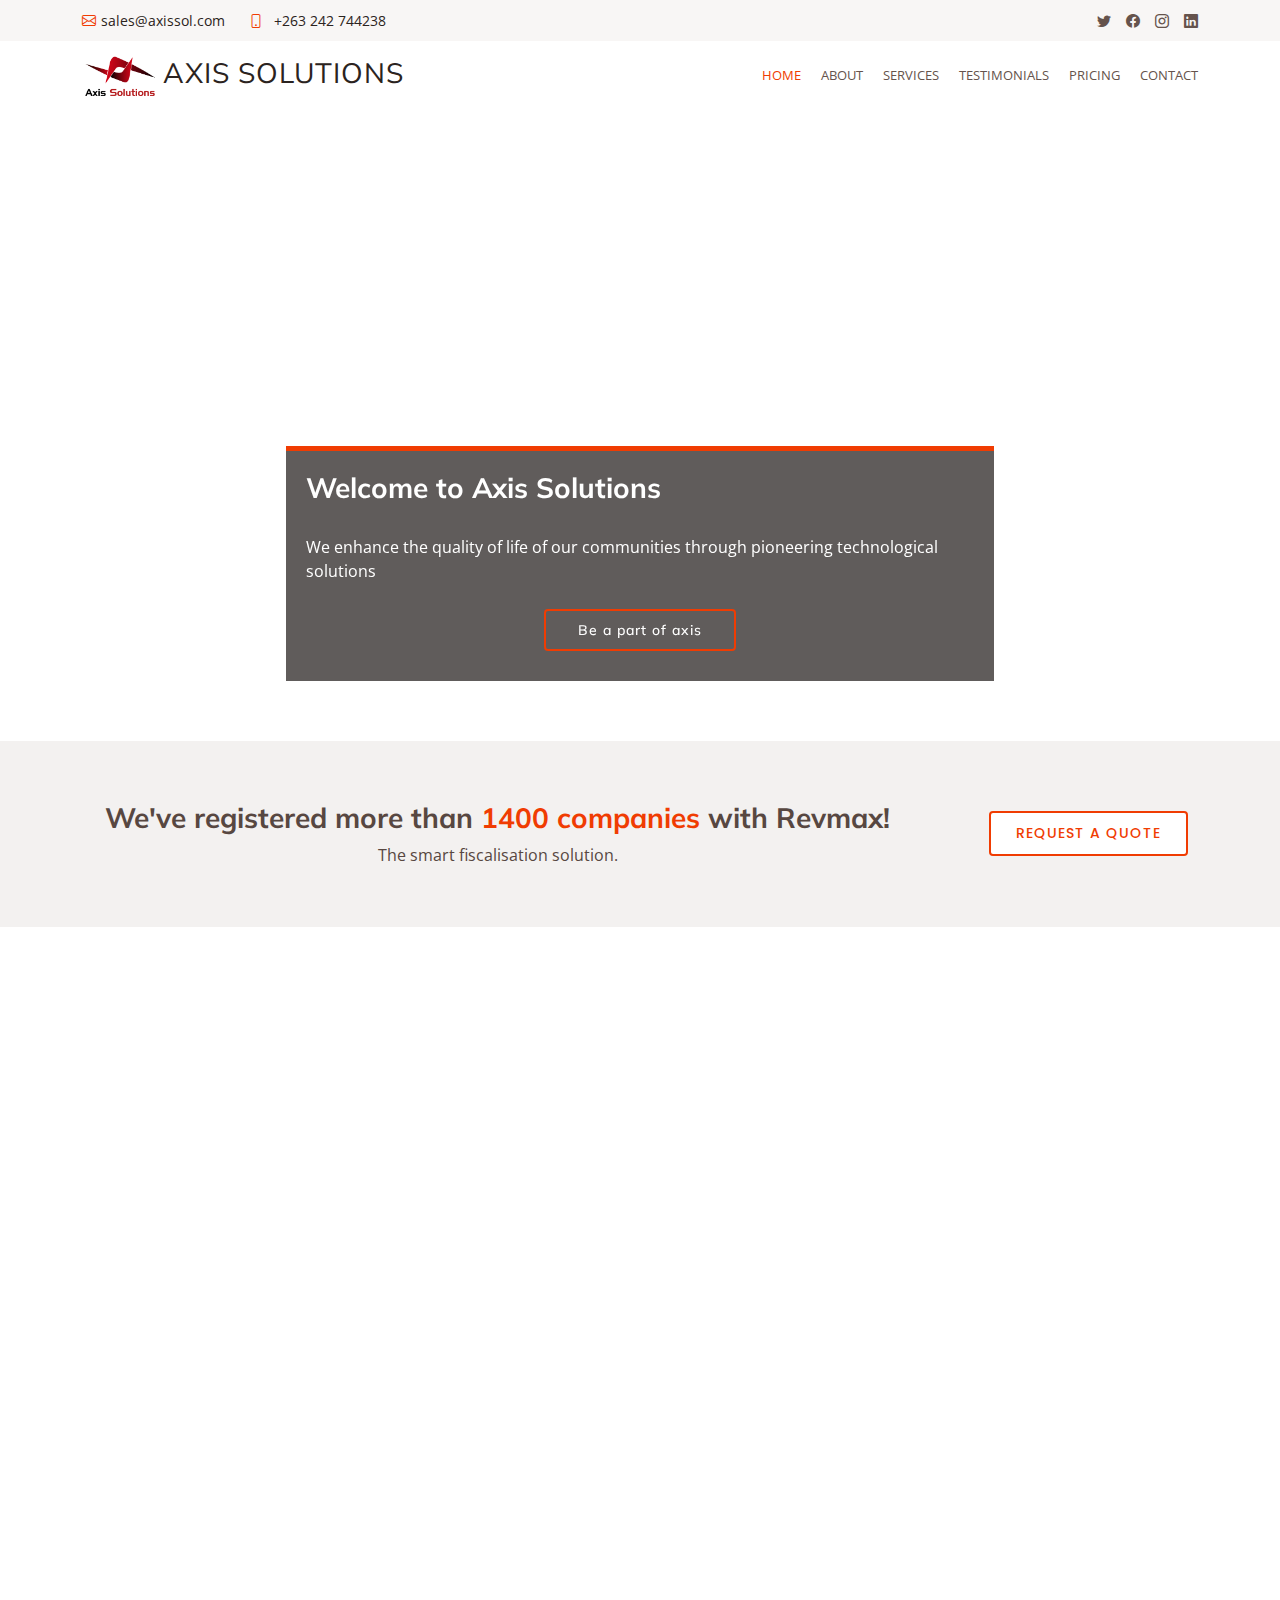
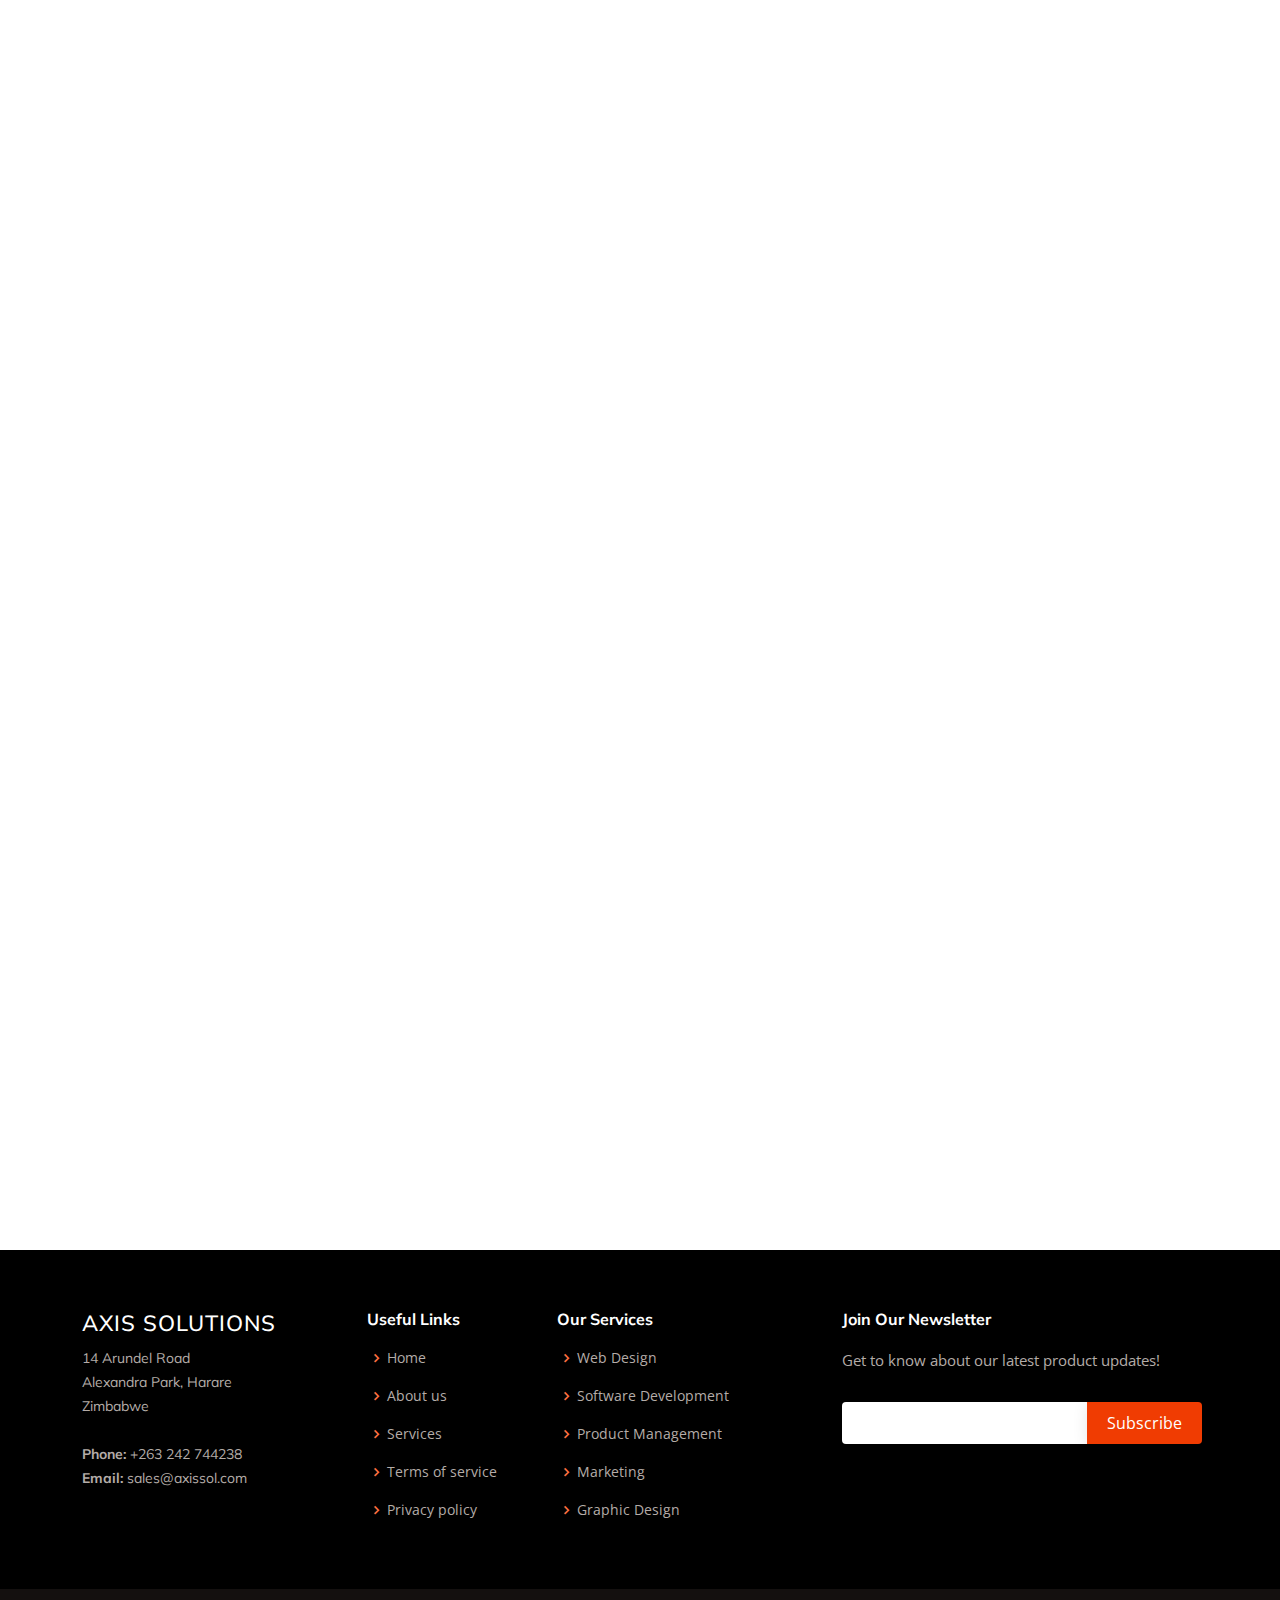
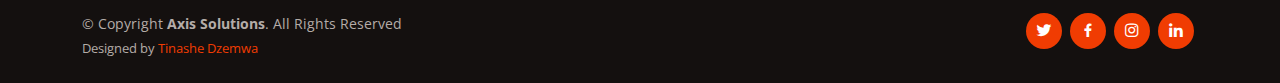
==== commit 83c4b90e: "demo 1" ====
--- a/index.html
+++ b/index.html
@@ -109,15 +109,7 @@
         </div>
 
         <!-- Slide 3 -->
-        <div class="carous  el-item" style="background-image: url(assets/img/slide/slide-3.jpg);">
-          <div class="carousel-container">
-            <div class="carousel-content animate__animated animate__fadeInUp">
-              <h2>Sequi ea ut et est quaerat</h2>
-              <p>Ut velit est quam dolor ad a aliquid qui aliquid. Sequi ea ut et est quaerat sequi nihil ut aliquam. Occaecati alias dolorem mollitia ut. Similique ea voluptatem. Esse doloremque accusamus repellendus deleniti vel. Minus et tempore modi architecto.</p>
-              <div class="text-center"><a href="" class="btn-get-started">Read More</a></div>
-            </div>
-          </div>
-        </div>
+        
 
       </div>
 
